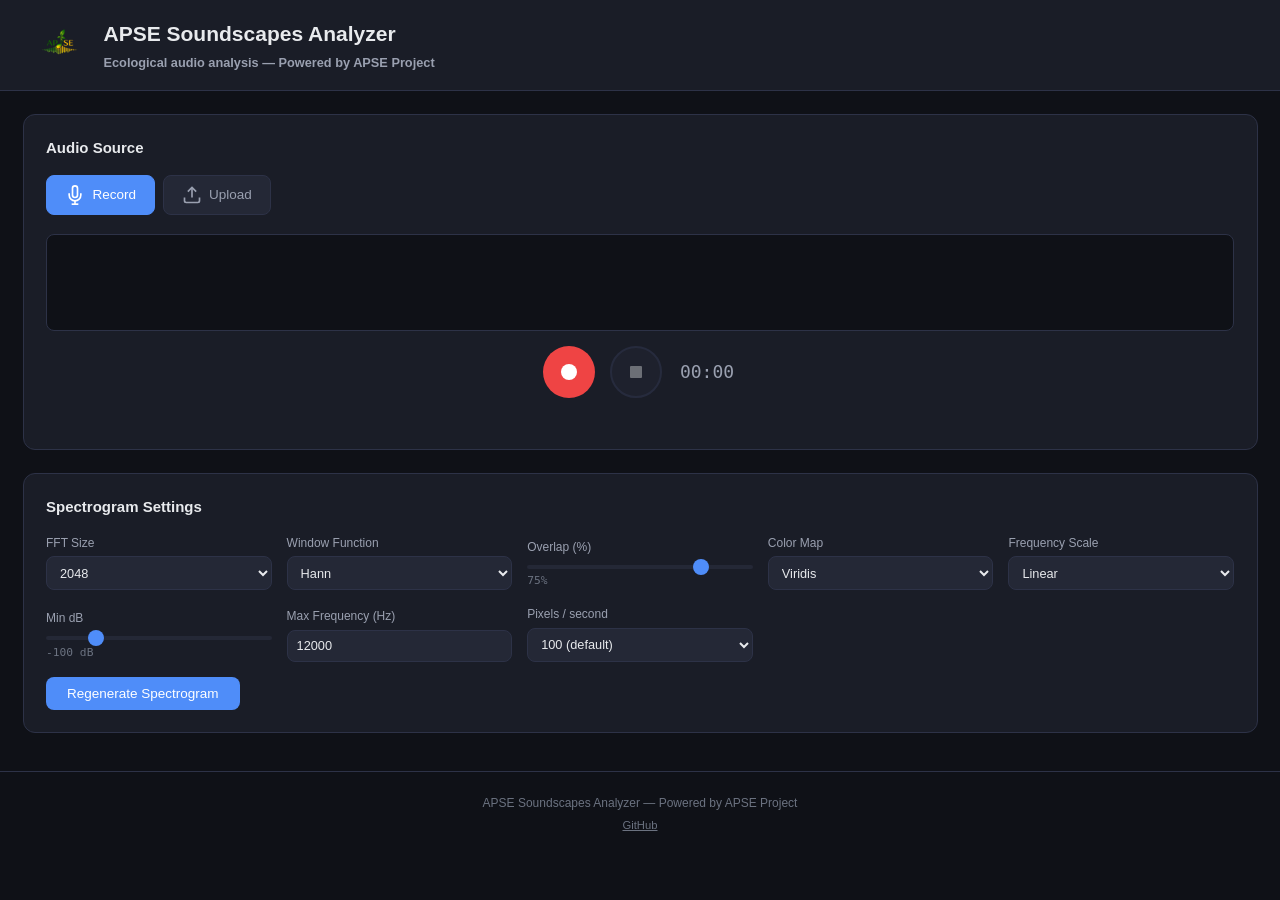
==== webapp/index.html @ 225f0f23 "Move all frontend files into webapp/ folder for clean organization Reorganize the project by moving " ====
<!DOCTYPE html>
<html lang="it">
<head>
    <meta charset="UTF-8">
    <meta name="viewport" content="width=device-width, initial-scale=1.0">
    <title>APSE Soundscapes Analyzer</title>
    <link rel="stylesheet" href="css/style.css">
</head>
<body>
    <header class="app-header">
        <div class="header-content">
            <div class="logo">
                <img src="logo_apse.png" alt="APSE Logo" style="height: 48px;">
                <div>
                    <span style="font-size: 1.4rem; font-weight: 700;">APSE Soundscapes Analyzer</span>
                    <p class="subtitle">Ecological audio analysis &mdash; Powered by APSE Project</p>
                </div>
            </div>
        </div>
    </header>

    <main class="app-main">
        <!-- Source Selection -->
        <section class="panel source-panel">
            <h2 class="panel-title">Audio Source</h2>
            <div class="source-tabs">
                <button class="tab-btn active" data-tab="record">
                    <svg viewBox="0 0 24 24" width="20" height="20" fill="none" stroke="currentColor" stroke-width="2">
                        <path d="M12 1a3 3 0 0 0-3 3v8a3 3 0 0 0 6 0V4a3 3 0 0 0-3-3z"/>
                        <path d="M19 10v2a7 7 0 0 1-14 0v-2"/>
                        <line x1="12" y1="19" x2="12" y2="23"/>
                        <line x1="8" y1="23" x2="16" y2="23"/>
                    </svg>
                    Record
                </button>
                <button class="tab-btn" data-tab="upload">
                    <svg viewBox="0 0 24 24" width="20" height="20" fill="none" stroke="currentColor" stroke-width="2">
                        <path d="M21 15v4a2 2 0 0 1-2 2H5a2 2 0 0 1-2-2v-4"/>
                        <polyline points="17 8 12 3 7 8"/>
                        <line x1="12" y1="3" x2="12" y2="15"/>
                    </svg>
                    Upload
                </button>
            </div>

            <!-- Record Tab -->
            <div class="tab-content active" id="tab-record">
                <div class="record-container">
                    <div class="record-visualizer">
                        <canvas id="record-waveform" width="600" height="80"></canvas>
                    </div>
                    <div class="record-controls">
                        <button id="btn-record" class="btn btn-record" title="Start Recording">
                            <svg viewBox="0 0 24 24" width="24" height="24" fill="currentColor">
                                <circle cx="12" cy="12" r="8"/>
                            </svg>
                        </button>
                        <button id="btn-stop-record" class="btn btn-stop" title="Stop Recording" disabled>
                            <svg viewBox="0 0 24 24" width="24" height="24" fill="currentColor">
                                <rect x="6" y="6" width="12" height="12" rx="1"/>
                            </svg>
                        </button>
                        <span id="record-timer" class="record-timer">00:00</span>
                    </div>
                    <div id="record-status" class="status-msg"></div>
                </div>
            </div>

            <!-- Upload Tab -->
            <div class="tab-content" id="tab-upload">
                <div class="upload-container" id="drop-zone">
                    <svg viewBox="0 0 24 24" width="48" height="48" fill="none" stroke="currentColor" stroke-width="1.5">
                        <path d="M21 15v4a2 2 0 0 1-2 2H5a2 2 0 0 1-2-2v-4"/>
                        <polyline points="17 8 12 3 7 8"/>
                        <line x1="12" y1="3" x2="12" y2="15"/>
                    </svg>
                    <p>Drag and drop an audio file here</p>
                    <p class="upload-hint">or</p>
                    <label class="btn btn-primary upload-btn">
                        Browse Files
                        <input type="file" id="file-input" accept="audio/*,.wav,.mp3,.ogg,.flac,.m4a,.aac,.webm" hidden>
                    </label>
                    <p class="upload-formats">WAV, MP3, OGG, FLAC, M4A, AAC, WebM</p>
                </div>
                <div id="file-info" class="file-info hidden"></div>
            </div>
        </section>

        <!-- Spectrogram Display -->
        <section class="panel spectrogram-panel hidden" id="spectrogram-section">
            <div class="spectrogram-header">
                <h2 class="panel-title">Spectrogram</h2>
                <div class="spectrogram-actions">
                    <button id="btn-zoom-in" class="btn btn-icon" title="Zoom In">
                        <svg viewBox="0 0 24 24" width="18" height="18" fill="none" stroke="currentColor" stroke-width="2">
                            <circle cx="11" cy="11" r="8"/><line x1="21" y1="21" x2="16.65" y2="16.65"/>
                            <line x1="11" y1="8" x2="11" y2="14"/><line x1="8" y1="11" x2="14" y2="11"/>
                        </svg>
                    </button>
                    <button id="btn-zoom-out" class="btn btn-icon" title="Zoom Out">
                        <svg viewBox="0 0 24 24" width="18" height="18" fill="none" stroke="currentColor" stroke-width="2">
                            <circle cx="11" cy="11" r="8"/><line x1="21" y1="21" x2="16.65" y2="16.65"/>
                            <line x1="8" y1="11" x2="14" y2="11"/>
                        </svg>
                    </button>
                    <button id="btn-zoom-reset" class="btn btn-icon" title="Reset Zoom">
                        <svg viewBox="0 0 24 24" width="18" height="18" fill="none" stroke="currentColor" stroke-width="2">
                            <polyline points="1 4 1 10 7 10"/><polyline points="23 20 23 14 17 14"/>
                            <path d="M20.49 9A9 9 0 0 0 5.64 5.64L1 10m22 4l-4.64 4.36A9 9 0 0 1 3.51 15"/>
                        </svg>
                    </button>
                    <div class="divider-v"></div>
                    <button id="btn-export-png" class="btn btn-icon" title="Export as PNG">
                        <svg viewBox="0 0 24 24" width="18" height="18" fill="none" stroke="currentColor" stroke-width="2">
                            <path d="M21 15v4a2 2 0 0 1-2 2H5a2 2 0 0 1-2-2v-4"/>
                            <polyline points="7 10 12 15 17 10"/>
                            <line x1="12" y1="15" x2="12" y2="3"/>
                        </svg>
                    </button>
                </div>
            </div>

            <div class="spectrogram-wrapper" id="spectrogram-wrapper">
                <canvas id="spectrogram-freq-axis" class="freq-axis" width="60" height="512"></canvas>
                <div class="spectrogram-scroll" id="spectrogram-scroll">
                    <canvas id="spectrogram-canvas" width="1200" height="512"></canvas>
                    <canvas id="spectrogram-overlay" class="spectrogram-overlay" width="1200" height="512"></canvas>
                </div>
            </div>
            <div class="spectrogram-time-axis-wrapper">
                <div class="freq-axis-spacer"></div>
                <div class="time-axis-scroll" id="time-axis-scroll">
                    <canvas id="spectrogram-time-axis" class="time-axis" width="1200" height="30"></canvas>
                </div>
            </div>

            <div class="color-legend" id="color-legend">
                <span class="legend-label">-100 dB</span>
                <canvas id="color-legend-canvas" width="200" height="14"></canvas>
                <span class="legend-label">0 dB</span>
            </div>

            <div class="cursor-info" id="cursor-info">
                <span id="cursor-time">Time: --</span>
                <span id="cursor-freq">Freq: --</span>
                <span id="cursor-amp">Amp: --</span>
            </div>

            <div class="analyze-species-container">
                <button id="analyzeSpeciesBtn" class="btn analyze-species-btn" onclick="window.open('https://birdnet.cornell.edu/demo', '_blank')">Analyze species here</button>
            </div>
        </section>

        <!-- Species Analysis Link -->
        <div class="species-link-container hidden" id="species-link-section">
            <a href="https://birdnet.cornell.edu/demo" target="_blank" rel="noopener noreferrer" class="species-link">
                <svg viewBox="0 0 24 24" width="16" height="16" fill="none" stroke="currentColor" stroke-width="2">
                    <circle cx="11" cy="11" r="8"/><line x1="21" y1="21" x2="16.65" y2="16.65"/>
                </svg>
                Analizza le specie qui
                <svg viewBox="0 0 24 24" width="14" height="14" fill="none" stroke="currentColor" stroke-width="2">
                    <path d="M18 13v6a2 2 0 0 1-2 2H5a2 2 0 0 1-2-2V8a2 2 0 0 1 2-2h6"/>
                    <polyline points="15 3 21 3 21 9"/>
                    <line x1="10" y1="14" x2="21" y2="3"/>
                </svg>
            </a>
        </div>

        <!-- Audio Player -->
        <section class="panel player-panel hidden" id="player-section">
            <div class="player-controls">
                <button id="btn-play" class="btn btn-play" title="Play">
                    <svg viewBox="0 0 24 24" width="22" height="22" fill="currentColor">
                        <polygon points="5 3 19 12 5 21 5 3"/>
                    </svg>
                </button>
                <button id="btn-pause" class="btn btn-play hidden" title="Pause">
                    <svg viewBox="0 0 24 24" width="22" height="22" fill="currentColor">
                        <rect x="6" y="4" width="4" height="16"/><rect x="14" y="4" width="4" height="16"/>
                    </svg>
                </button>
                <div class="player-progress-wrapper">
                    <div class="player-progress" id="player-progress">
                        <div class="player-progress-bar" id="player-progress-bar"></div>
                    </div>
                    <div class="player-time">
                        <span id="player-current">0:00</span>
                        <span id="player-duration">0:00</span>
                    </div>
                </div>
                <div class="volume-control">
                    <svg viewBox="0 0 24 24" width="18" height="18" fill="none" stroke="currentColor" stroke-width="2">
                        <polygon points="11 5 6 9 2 9 2 15 6 15 11 19 11 5"/>
                        <path d="M19.07 4.93a10 10 0 0 1 0 14.14M15.54 8.46a5 5 0 0 1 0 7.07"/>
                    </svg>
                    <input type="range" id="volume-slider" min="0" max="1" step="0.05" value="0.8" class="volume-slider">
                </div>
            </div>
        </section>

        <!-- Settings -->
        <section class="panel settings-panel">
            <h2 class="panel-title">Spectrogram Settings</h2>
            <div class="settings-grid">
                <div class="setting-group">
                    <label for="fft-size">FFT Size</label>
                    <select id="fft-size">
                        <option value="256">256</option>
                        <option value="512">512</option>
                        <option value="1024">1024</option>
                        <option value="2048" selected>2048</option>
                        <option value="4096">4096</option>
                        <option value="8192">8192</option>
                    </select>
                </div>
                <div class="setting-group">
                    <label for="window-fn">Window Function</label>
                    <select id="window-fn">
                        <option value="hann" selected>Hann</option>
                        <option value="hamming">Hamming</option>
                        <option value="blackman">Blackman</option>
                        <option value="bartlett">Bartlett</option>
                        <option value="rectangular">Rectangular</option>
                    </select>
                </div>
                <div class="setting-group">
                    <label for="overlap">Overlap (%)</label>
                    <input type="range" id="overlap" min="0" max="95" step="5" value="75">
                    <span id="overlap-value" class="range-value">75%</span>
                </div>
                <div class="setting-group">
                    <label for="color-map">Color Map</label>
                    <select id="color-map">
                        <option value="viridis" selected>Viridis</option>
                        <option value="magma">Magma</option>
                        <option value="inferno">Inferno</option>
                        <option value="plasma">Plasma</option>
                        <option value="grayscale">Grayscale</option>
                        <option value="jet">Jet</option>
                    </select>
                </div>
                <div class="setting-group">
                    <label for="freq-scale">Frequency Scale</label>
                    <select id="freq-scale">
                        <option value="linear" selected>Linear</option>
                        <option value="mel">Mel</option>
                        <option value="log">Logarithmic</option>
                    </select>
                </div>
                <div class="setting-group">
                    <label for="min-db">Min dB</label>
                    <input type="range" id="min-db" min="-120" max="-20" step="5" value="-100">
                    <span id="min-db-value" class="range-value">-100 dB</span>
                </div>
                <div class="setting-group">
                    <label for="max-freq">Max Frequency (Hz)</label>
                    <input type="number" id="max-freq" min="1000" max="24000" step="500" value="12000">
                </div>
                <div class="setting-group">
                    <label for="pixels-per-sec">Pixels / second</label>
                    <select id="pixels-per-sec">
                        <option value="50">50 (compact)</option>
                        <option value="100" selected>100 (default)</option>
                        <option value="200">200 (detailed)</option>
                        <option value="400">400 (high detail)</option>
                    </select>
                </div>
                <div class="setting-actions">
                    <button id="btn-regenerate" class="btn btn-primary">Regenerate Spectrogram</button>
                </div>
            </div>
        </section>
    </main>

    <footer class="app-footer">
        <p>APSE Soundscapes Analyzer &mdash; Powered by APSE Project</p>
        <p style="margin-top: 0.3rem; font-size: 0.75rem;">
            <a href="https://github.com/ApseProjectEU/apse-birdnet-server" target="_blank" style="color: var(--text-muted);">GitHub</a>
        </p>
    </footer>

    <!-- Loading overlay -->
    <div class="loading-overlay hidden" id="loading-overlay">
        <div class="loading-spinner"></div>
        <p id="loading-text">Generating spectrogram...</p>
    </div>

    <script src="js/colormaps.js"></script>
    <script src="js/spectrogram.js"></script>
    <script src="js/recorder.js"></script>
    <script src="js/player.js"></script>
    <script src="js/app.js"></script>
</body>
</html>
---- webapp/css/style.css ----
/* ========================================
   Audio Spectrogram Generator - Styles
   ======================================== */

:root {
    --bg-primary: #0f1117;
    --bg-secondary: #1a1d27;
    --bg-tertiary: #242836;
    --bg-hover: #2d3247;
    --text-primary: #e8eaed;
    --text-secondary: #9aa0b0;
    --text-muted: #6b7280;
    --accent: #4f8df9;
    --accent-hover: #3a7ae8;
    --accent-glow: rgba(79, 141, 249, 0.25);
    --danger: #ef4444;
    --danger-glow: rgba(239, 68, 68, 0.3);
    --success: #22c55e;
    --border: #2d3247;
    --border-light: #3a4060;
    --radius: 8px;
    --radius-lg: 12px;
    --shadow: 0 2px 8px rgba(0,0,0,0.3);
    --transition: 0.2s ease;
}

* {
    margin: 0;
    padding: 0;
    box-sizing: border-box;
}

html {
    font-size: 15px;
}

body {
    font-family: -apple-system, BlinkMacSystemFont, 'Segoe UI', Roboto, 'Helvetica Neue', Arial, sans-serif;
    background: var(--bg-primary);
    color: var(--text-primary);
    line-height: 1.5;
    min-height: 100vh;
    overflow-x: hidden;
}

/* Header */
.app-header {
    background: var(--bg-secondary);
    border-bottom: 1px solid var(--border);
    padding: 1.2rem 1.5rem;
}

.header-content {
    max-width: 1400px;
    margin: 0 auto;
}

.logo {
    display: flex;
    align-items: center;
    gap: 0.6rem;
    font-size: 1.4rem;
    font-weight: 700;
    color: var(--text-primary);
}

.logo-icon {
    color: var(--accent);
}

.subtitle {
    color: var(--text-secondary);
    font-size: 0.85rem;
    margin-top: 0.25rem;
}

/* Main */
.app-main {
    max-width: 1400px;
    margin: 0 auto;
    padding: 1.5rem;
    display: flex;
    flex-direction: column;
    gap: 1.5rem;
}

/* Panels */
.panel {
    background: var(--bg-secondary);
    border: 1px solid var(--border);
    border-radius: var(--radius-lg);
    padding: 1.5rem;
}

.panel-title {
    font-size: 1rem;
    font-weight: 600;
    color: var(--text-primary);
    margin-bottom: 1rem;
}

/* Tabs */
.source-tabs {
    display: flex;
    gap: 0.5rem;
    margin-bottom: 1.25rem;
}

.tab-btn {
    display: flex;
    align-items: center;
    gap: 0.5rem;
    padding: 0.6rem 1.2rem;
    background: var(--bg-tertiary);
    border: 1px solid var(--border);
    border-radius: var(--radius);
    color: var(--text-secondary);
    font-size: 0.9rem;
    cursor: pointer;
    transition: all var(--transition);
}

.tab-btn:hover {
    background: var(--bg-hover);
    color: var(--text-primary);
}

.tab-btn.active {
    background: var(--accent);
    border-color: var(--accent);
    color: #fff;
}

.tab-content {
    display: none;
}

.tab-content.active {
    display: block;
}

/* Record */
.record-container {
    text-align: center;
}

.record-visualizer {
    background: var(--bg-primary);
    border: 1px solid var(--border);
    border-radius: var(--radius);
    padding: 0.5rem;
    margin-bottom: 1rem;
    overflow: hidden;
}

.record-visualizer canvas {
    width: 100%;
    height: 80px;
    display: block;
}

.record-controls {
    display: flex;
    align-items: center;
    justify-content: center;
    gap: 1rem;
}

.record-timer {
    font-family: 'SF Mono', 'Fira Code', monospace;
    font-size: 1.2rem;
    color: var(--text-secondary);
    min-width: 60px;
}

.status-msg {
    margin-top: 0.75rem;
    font-size: 0.85rem;
    color: var(--text-secondary);
    min-height: 1.4em;
}

/* Upload */
.upload-container {
    display: flex;
    flex-direction: column;
    align-items: center;
    justify-content: center;
    gap: 0.75rem;
    padding: 2.5rem 1.5rem;
    border: 2px dashed var(--border-light);
    border-radius: var(--radius-lg);
    color: var(--text-secondary);
    cursor: pointer;
    transition: all var(--transition);
}

.upload-container:hover,
.upload-container.drag-over {
    border-color: var(--accent);
    background: rgba(79, 141, 249, 0.05);
}

.upload-container.drag-over {
    background: rgba(79, 141, 249, 0.1);
}

.upload-hint {
    font-size: 0.8rem;
    color: var(--text-muted);
}

.upload-formats {
    font-size: 0.75rem;
    color: var(--text-muted);
}

.file-info {
    margin-top: 1rem;
    padding: 0.75rem 1rem;
    background: var(--bg-tertiary);
    border-radius: var(--radius);
    font-size: 0.85rem;
    color: var(--text-secondary);
}

.file-info .file-name {
    color: var(--text-primary);
    font-weight: 500;
}

/* Buttons */
.btn {
    display: inline-flex;
    align-items: center;
    justify-content: center;
    border: none;
    border-radius: var(--radius);
    cursor: pointer;
    font-size: 0.9rem;
    font-weight: 500;
    transition: all var(--transition);
    gap: 0.4rem;
}

.btn:disabled {
    opacity: 0.4;
    cursor: not-allowed;
}

.btn-primary {
    padding: 0.6rem 1.4rem;
    background: var(--accent);
    color: #fff;
}

.btn-primary:hover:not(:disabled) {
    background: var(--accent-hover);
    box-shadow: 0 0 12px var(--accent-glow);
}

.btn-record {
    width: 52px;
    height: 52px;
    border-radius: 50%;
    background: var(--danger);
    color: #fff;
    padding: 0;
}

.btn-record:hover:not(:disabled) {
    box-shadow: 0 0 16px var(--danger-glow);
    transform: scale(1.05);
}

.btn-record.recording {
    animation: pulse-record 1.2s ease-in-out infinite;
}

@keyframes pulse-record {
    0%, 100% { box-shadow: 0 0 0 0 var(--danger-glow); }
    50% { box-shadow: 0 0 0 12px rgba(239, 68, 68, 0); }
}

.btn-stop {
    width: 52px;
    height: 52px;
    border-radius: 50%;
    background: var(--bg-tertiary);
    border: 2px solid var(--border-light);
    color: var(--text-primary);
    padding: 0;
}

.btn-stop:hover:not(:disabled) {
    background: var(--bg-hover);
}

.btn-icon {
    width: 36px;
    height: 36px;
    background: var(--bg-tertiary);
    border: 1px solid var(--border);
    color: var(--text-secondary);
    padding: 0;
}

.btn-icon:hover:not(:disabled) {
    background: var(--bg-hover);
    color: var(--text-primary);
}

.upload-btn {
    cursor: pointer;
}

/* Spectrogram */
.spectrogram-panel {
    padding-bottom: 1rem;
}

.spectrogram-header {
    display: flex;
    align-items: center;
    justify-content: space-between;
    margin-bottom: 1rem;
}

.spectrogram-header .panel-title {
    margin-bottom: 0;
}

.spectrogram-actions {
    display: flex;
    align-items: center;
    gap: 0.4rem;
}

.divider-v {
    width: 1px;
    height: 24px;
    background: var(--border);
    margin: 0 0.3rem;
}

.spectrogram-wrapper {
    display: flex;
    background: var(--bg-primary);
    border: 1px solid var(--border);
    border-radius: var(--radius) var(--radius) 0 0;
    overflow: hidden;
    position: relative;
}

.freq-axis {
    flex-shrink: 0;
    display: block;
    width: 60px;
    background: var(--bg-primary);
    border-right: 1px solid var(--border);
}

.spectrogram-scroll {
    flex: 1;
    overflow-x: auto;
    overflow-y: hidden;
    position: relative;
    cursor: crosshair;
}

.spectrogram-scroll::-webkit-scrollbar {
    height: 8px;
}

.spectrogram-scroll::-webkit-scrollbar-track {
    background: var(--bg-primary);
}

.spectrogram-scroll::-webkit-scrollbar-thumb {
    background: var(--border-light);
    border-radius: 4px;
}

#spectrogram-canvas {
    display: block;
    image-rendering: pixelated;
}

.spectrogram-overlay {
    position: absolute;
    top: 0;
    left: 0;
    pointer-events: none;
}

.spectrogram-time-axis-wrapper {
    display: flex;
    background: var(--bg-primary);
    border: 1px solid var(--border);
    border-top: none;
    border-radius: 0 0 var(--radius) var(--radius);
    overflow: hidden;
}

.freq-axis-spacer {
    width: 60px;
    flex-shrink: 0;
    border-right: 1px solid var(--border);
}

.time-axis-scroll {
    flex: 1;
    overflow-x: hidden;
    overflow-y: hidden;
}

.time-axis {
    display: block;
}

.color-legend {
    display: flex;
    align-items: center;
    gap: 0.5rem;
    margin-top: 0.75rem;
    justify-content: center;
}

.legend-label {
    font-size: 0.75rem;
    color: var(--text-muted);
    font-family: 'SF Mono', 'Fira Code', monospace;
}

#color-legend-canvas {
    border-radius: 3px;
    border: 1px solid var(--border);
}

.cursor-info {
    display: flex;
    gap: 1.5rem;
    justify-content: center;
    margin-top: 0.5rem;
    font-size: 0.8rem;
    font-family: 'SF Mono', 'Fira Code', monospace;
    color: var(--text-muted);
}

/* Player */
.player-panel {
    padding: 1rem 1.5rem;
}

.player-controls {
    display: flex;
    align-items: center;
    gap: 1rem;
}

.btn-play {
    width: 44px;
    height: 44px;
    border-radius: 50%;
    background: var(--accent);
    color: #fff;
    flex-shrink: 0;
    padding: 0;
}

.btn-play:hover:not(:disabled) {
    background: var(--accent-hover);
    box-shadow: 0 0 12px var(--accent-glow);
}

.player-progress-wrapper {
    flex: 1;
}

.player-progress {
    height: 6px;
    background: var(--bg-tertiary);
    border-radius: 3px;
    cursor: pointer;
    position: relative;
    overflow: hidden;
}

.player-progress-bar {
    height: 100%;
    background: var(--accent);
    border-radius: 3px;
    width: 0;
    transition: width 0.1s linear;
}

.player-time {
    display: flex;
    justify-content: space-between;
    font-size: 0.75rem;
    color: var(--text-muted);
    font-family: 'SF Mono', 'Fira Code', monospace;
    margin-top: 0.3rem;
}

.volume-control {
    display: flex;
    align-items: center;
    gap: 0.4rem;
    color: var(--text-secondary);
    flex-shrink: 0;
}

.volume-slider {
    width: 80px;
    -webkit-appearance: none;
    appearance: none;
    height: 4px;
    background: var(--bg-tertiary);
    border-radius: 2px;
    outline: none;
}

.volume-slider::-webkit-slider-thumb {
    -webkit-appearance: none;
    width: 14px;
    height: 14px;
    border-radius: 50%;
    background: var(--accent);
    cursor: pointer;
}

.volume-slider::-moz-range-thumb {
    width: 14px;
    height: 14px;
    border-radius: 50%;
    background: var(--accent);
    cursor: pointer;
    border: none;
}

/* Settings */
.settings-grid {
    display: grid;
    grid-template-columns: repeat(auto-fill, minmax(200px, 1fr));
    gap: 1rem;
    align-items: end;
}

.setting-group {
    display: flex;
    flex-direction: column;
    gap: 0.3rem;
}

.setting-group label {
    font-size: 0.8rem;
    color: var(--text-secondary);
    font-weight: 500;
}

.setting-group select,
.setting-group input[type="number"] {
    padding: 0.5rem 0.6rem;
    background: var(--bg-tertiary);
    border: 1px solid var(--border);
    border-radius: var(--radius);
    color: var(--text-primary);
    font-size: 0.85rem;
    outline: none;
    transition: border-color var(--transition);
}

.setting-group select:focus,
.setting-group input[type="number"]:focus {
    border-color: var(--accent);
}

.setting-group input[type="range"] {
    -webkit-appearance: none;
    appearance: none;
    height: 4px;
    background: var(--bg-tertiary);
    border-radius: 2px;
    outline: none;
    margin-top: 0.3rem;
}

.setting-group input[type="range"]::-webkit-slider-thumb {
    -webkit-appearance: none;
    width: 16px;
    height: 16px;
    border-radius: 50%;
    background: var(--accent);
    cursor: pointer;
}

.setting-group input[type="range"]::-moz-range-thumb {
    width: 16px;
    height: 16px;
    border-radius: 50%;
    background: var(--accent);
    cursor: pointer;
    border: none;
}

.range-value {
    font-size: 0.75rem;
    color: var(--text-muted);
    font-family: 'SF Mono', 'Fira Code', monospace;
}

.setting-actions {
    display: flex;
    align-items: flex-end;
    grid-column: 1 / -1;
}

/* Footer */
.app-footer {
    text-align: center;
    padding: 1.5rem;
    color: var(--text-muted);
    font-size: 0.8rem;
    border-top: 1px solid var(--border);
    margin-top: 1rem;
}

/* Loading */
.loading-overlay {
    position: fixed;
    inset: 0;
    background: rgba(15, 17, 23, 0.85);
    display: flex;
    flex-direction: column;
    align-items: center;
    justify-content: center;
    gap: 1rem;
    z-index: 1000;
    backdrop-filter: blur(4px);
}

.loading-spinner {
    width: 48px;
    height: 48px;
    border: 3px solid var(--border);
    border-top-color: var(--accent);
    border-radius: 50%;
    animation: spin 0.8s linear infinite;
}

@keyframes spin {
    to { transform: rotate(360deg); }
}

.hidden {
    display: none !important;
}

/* Responsive */
@media (max-width: 768px) {
    html {
        font-size: 14px;
    }

    .app-main {
        padding: 1rem;
        gap: 1rem;
    }

    .panel {
        padding: 1rem;
    }

    .settings-grid {
        grid-template-columns: 1fr 1fr;
    }

    .player-controls {
        flex-wrap: wrap;
    }

    .volume-control {
        display: none;
    }

    .spectrogram-actions {
        flex-wrap: wrap;
    }

    .cursor-info {
        flex-direction: column;
        gap: 0.2rem;
        align-items: center;
    }

    .upload-container {
        padding: 1.5rem 1rem;
    }
}

@media (max-width: 480px) {
    .settings-grid {
        grid-template-columns: 1fr;
    }

    .logo {
        font-size: 1.1rem;
    }
}
/* Species Analysis Link */
.species-link-container {
    text-align: center;
    margin-top: 0.75rem;
}

.species-link {
    display: inline-flex;
    align-items: center;
    gap: 0.4rem;
    padding: 0.5rem 1rem;
    font-size: 0.85rem;
    color: var(--text-secondary);
    text-decoration: none;
    border: 1px solid var(--border);
    border-radius: var(--radius);
    background: var(--bg-secondary);
    transition: all var(--transition);
}

.species-link:hover {
    color: var(--accent);
    border-color: var(--accent);
    background: rgba(79, 141, 249, 0.05);
}
/* Analyze Species Button */
.analyze-species-container {
    text-align: center;
    margin-top: 0.75rem;
}
.analyze-species-btn {
    padding: 0.5rem 1rem;
    font-size: 0.85rem;
    color: var(--text-secondary);
    border: 1px solid var(--border);
    border-radius: var(--radius);
    background: var(--bg-secondary);
    cursor: pointer;
    transition: all var(--transition);
}
.analyze-species-btn:hover {
    color: var(--accent);
    border-color: var(--accent);
    background: rgba(79, 141, 249, 0.05);
}
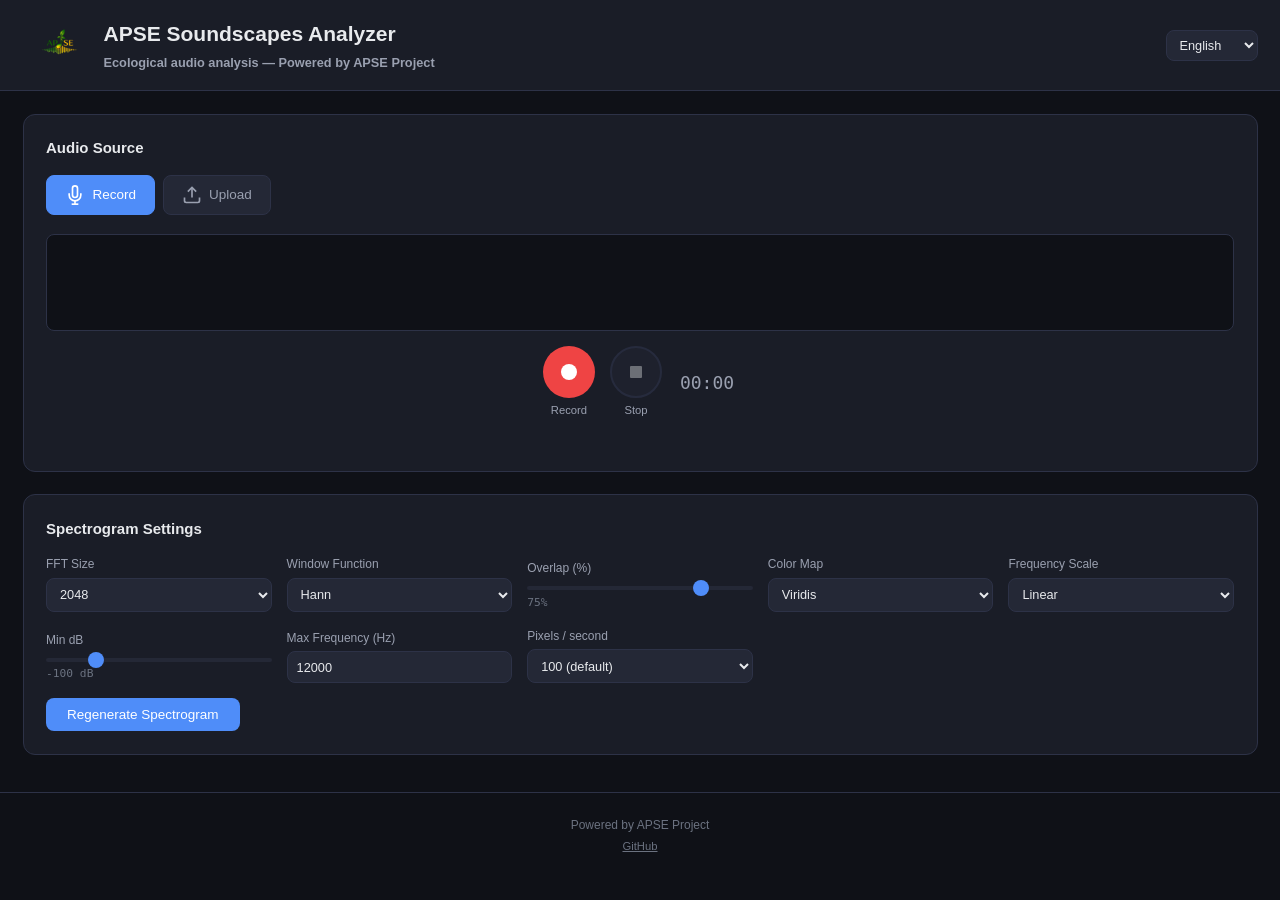
==== commit 7f92e3c2: "Add multilingual support (EN, IT, ES, EL) with language selector Create translations.js with transla" ====
--- a/webapp/index.html
+++ b/webapp/index.html
@@ -1,5 +1,5 @@
 <!DOCTYPE html>
-<html lang="it">
+<html lang="en">
 <head>
     <meta charset="UTF-8">
     <meta name="viewport" content="width=device-width, initial-scale=1.0">
@@ -12,10 +12,16 @@
             <div class="logo">
                 <img src="logo_apse.png" alt="APSE Logo" style="height: 48px;">
                 <div>
-                    <span style="font-size: 1.4rem; font-weight: 700;">APSE Soundscapes Analyzer</span>
+                    <span id="appTitle" style="font-size: 1.4rem; font-weight: 700;">APSE Soundscapes Analyzer</span>
                     <p class="subtitle">Ecological audio analysis &mdash; Powered by APSE Project</p>
                 </div>
             </div>
+            <select id="languageSelector">
+                <option value="en">English</option>
+                <option value="it">Italiano</option>
+                <option value="es">Español</option>
+                <option value="el">Ελληνικά</option>
+            </select>
         </div>
     </header>
 
@@ -31,7 +37,7 @@
                         <line x1="12" y1="19" x2="12" y2="23"/>
                         <line x1="8" y1="23" x2="16" y2="23"/>
                     </svg>
-                    Record
+                    <span>Record</span>
                 </button>
                 <button class="tab-btn" data-tab="upload">
                     <svg viewBox="0 0 24 24" width="20" height="20" fill="none" stroke="currentColor" stroke-width="2">
@@ -50,16 +56,22 @@
                         <canvas id="record-waveform" width="600" height="80"></canvas>
                     </div>
                     <div class="record-controls">
-                        <button id="btn-record" class="btn btn-record" title="Start Recording">
-                            <svg viewBox="0 0 24 24" width="24" height="24" fill="currentColor">
-                                <circle cx="12" cy="12" r="8"/>
-                            </svg>
-                        </button>
-                        <button id="btn-stop-record" class="btn btn-stop" title="Stop Recording" disabled>
-                            <svg viewBox="0 0 24 24" width="24" height="24" fill="currentColor">
-                                <rect x="6" y="6" width="12" height="12" rx="1"/>
-                            </svg>
-                        </button>
+                        <div class="record-btn-group">
+                            <button id="btn-record" class="btn btn-record" title="Start Recording">
+                                <svg viewBox="0 0 24 24" width="24" height="24" fill="currentColor">
+                                    <circle cx="12" cy="12" r="8"/>
+                                </svg>
+                            </button>
+                            <span id="recordBtn" class="record-btn-label">Record</span>
+                        </div>
+                        <div class="record-btn-group">
+                            <button id="btn-stop-record" class="btn btn-stop" title="Stop Recording" disabled>
+                                <svg viewBox="0 0 24 24" width="24" height="24" fill="currentColor">
+                                    <rect x="6" y="6" width="12" height="12" rx="1"/>
+                                </svg>
+                            </button>
+                            <span id="stopBtn" class="record-btn-label">Stop</span>
+                        </div>
                         <span id="record-timer" class="record-timer">00:00</span>
                     </div>
                     <div id="record-status" class="status-msg"></div>
@@ -77,7 +89,7 @@
                     <p>Drag and drop an audio file here</p>
                     <p class="upload-hint">or</p>
                     <label class="btn btn-primary upload-btn">
-                        Browse Files
+                        <span id="uploadLabel">Upload audio</span>
                         <input type="file" id="file-input" accept="audio/*,.wav,.mp3,.ogg,.flac,.m4a,.aac,.webm" hidden>
                     </label>
                     <p class="upload-formats">WAV, MP3, OGG, FLAC, M4A, AAC, WebM</p>
@@ -273,7 +285,7 @@
     </main>
 
     <footer class="app-footer">
-        <p>APSE Soundscapes Analyzer &mdash; Powered by APSE Project</p>
+        <p id="footerText">Powered by APSE Project</p>
         <p style="margin-top: 0.3rem; font-size: 0.75rem;">
             <a href="https://github.com/ApseProjectEU/apse-birdnet-server" target="_blank" style="color: var(--text-muted);">GitHub</a>
         </p>
@@ -289,6 +301,7 @@
     <script src="js/spectrogram.js"></script>
     <script src="js/recorder.js"></script>
     <script src="js/player.js"></script>
-    <script src="js/app.js"></script>
+    <script type="module" src="js/translations.js"></script>
+    <script type="module" src="js/app.js"></script>
 </body>
 </html>
--- a/webapp/css/style.css
+++ b/webapp/css/style.css
@@ -53,6 +53,9 @@
 .header-content {
     max-width: 1400px;
     margin: 0 auto;
+    display: flex;
+    align-items: center;
+    justify-content: space-between;
 }
 
 .logo {
@@ -72,6 +75,22 @@
     color: var(--text-secondary);
     font-size: 0.85rem;
     margin-top: 0.25rem;
+}
+
+#languageSelector {
+    padding: 0.4rem 0.6rem;
+    background: var(--bg-tertiary);
+    border: 1px solid var(--border);
+    border-radius: var(--radius);
+    color: var(--text-primary);
+    font-size: 0.85rem;
+    outline: none;
+    cursor: pointer;
+    transition: border-color var(--transition);
+}
+
+#languageSelector:focus {
+    border-color: var(--accent);
 }
 
 /* Main */
@@ -164,6 +183,18 @@
     align-items: center;
     justify-content: center;
     gap: 1rem;
+}
+
+.record-btn-group {
+    display: flex;
+    flex-direction: column;
+    align-items: center;
+    gap: 0.3rem;
+}
+
+.record-btn-label {
+    font-size: 0.75rem;
+    color: var(--text-secondary);
 }
 
 .record-timer {
